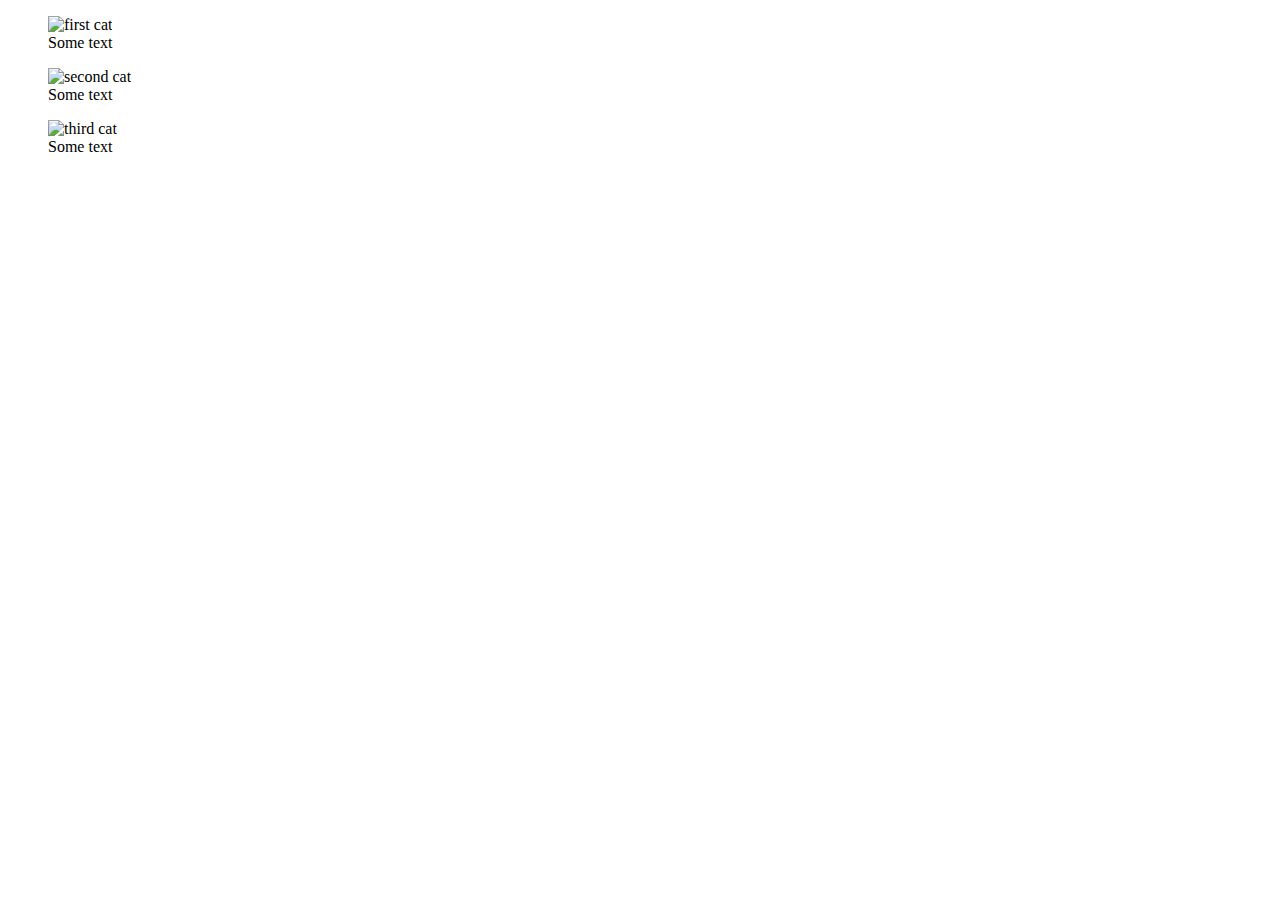
==== In Class/Cat/index.html @ dd9d5236 "class sync" ====
<!DOCTYPE html>
<html>
  <head>
    <link rel="stylesheet" href="/style.css" />
  </head>
  <body>
    <figure class="card">
      <img src="/cat1.jpg" alt="first cat" />
      <figcaption>Some text</figcaption>
    </figure>
    <figure id="middleCard" class="card">
        <img src="/cat2.jpg" alt="second cat" />
        <figcaption>Some text</figcaption>
    </figure>
    <figure class="card">
        <img src="/cat3.jpg" alt="third cat" />
        <figcaption>Some text</figcaption>
    </figure>
  </body>
</html>
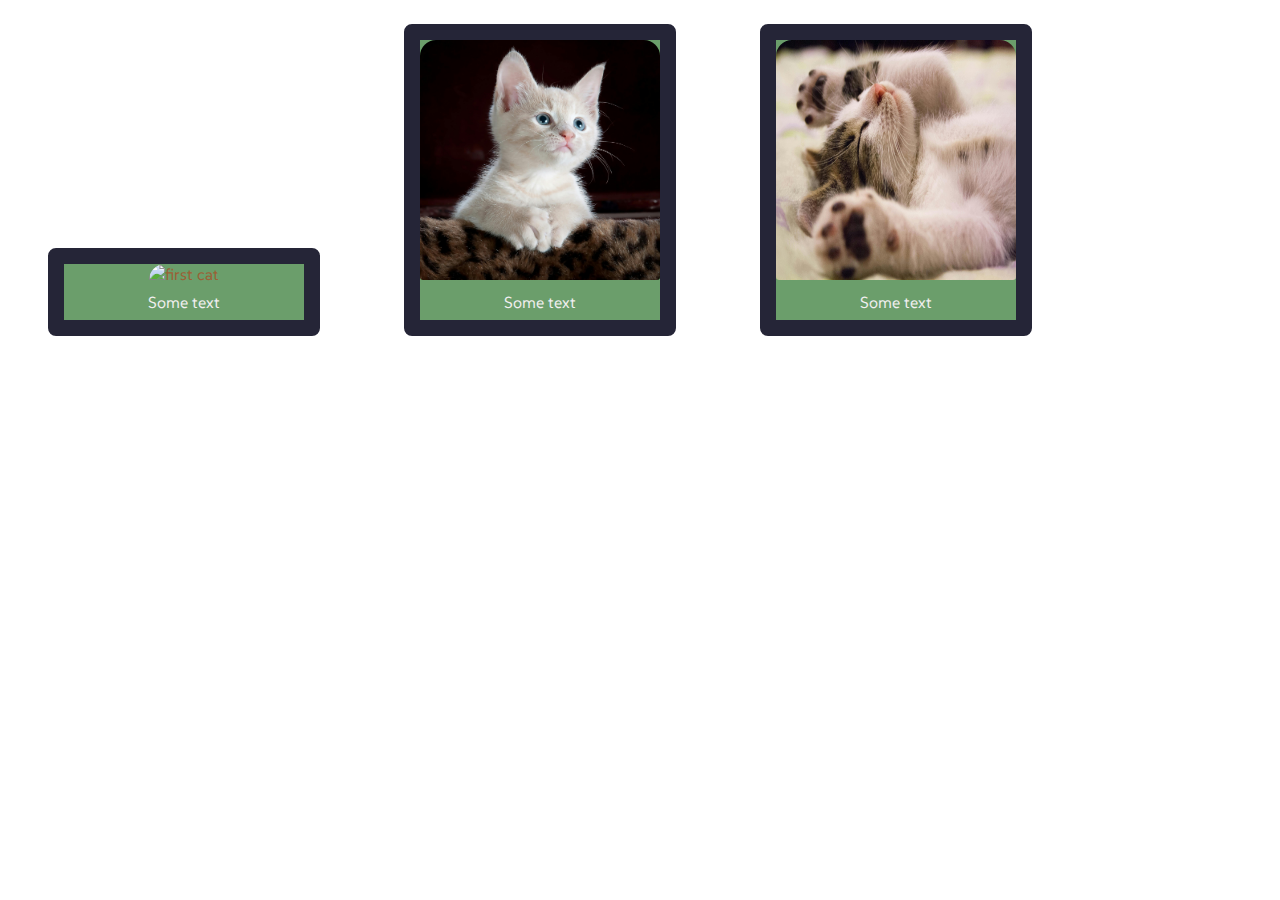
==== commit 67473d36: "class sync" ====
--- a/In Class/Cat/index.html
+++ b/In Class/Cat/index.html
@@ -1,19 +1,19 @@
 <!DOCTYPE html>
 <html>
   <head>
-    <link rel="stylesheet" href="/style.css" />
+    <link rel="stylesheet" href="./style.css" />
   </head>
   <body>
     <figure class="card">
-      <img src="/cat1.jpg" alt="first cat" />
+      <img src="./cat1.jpg" alt="first cat" />
       <figcaption>Some text</figcaption>
     </figure>
     <figure id="middleCard" class="card">
-        <img src="/cat2.jpg" alt="second cat" />
+        <img src="./cat2.jpg" alt="second cat" />
         <figcaption>Some text</figcaption>
     </figure>
     <figure class="card">
-        <img src="/cat3.jpg" alt="third cat" />
+        <img src="./cat3.jpg" alt="third cat" />
         <figcaption>Some text</figcaption>
     </figure>
   </body>
--- a/In Class/Cat/style.css
+++ b/In Class/Cat/style.css
@@ -0,0 +1,46 @@
+@import url("https://fonts.googleapis.com/css2?family=SUSE:wght@100..800&display=swap");
+
+:root {
+  --fg-color: hsl(25, 48%, 41%);
+  --bg-color: hsl(186, 28%, 61%);
+  --card-bg-color: hsl(120, 21%, 52%);
+  --text-color: hsl(0, 6%, 94%);
+  font-family: "SUSE", sans-serif;
+}
+
+img {
+  border-radius: 0.2em;
+}
+.card {
+  display: inline-block;
+  color: var(--fg-color);
+  border-color: hsl(240, 20%, 18%);
+  border-width: 1em;
+  border-style: solid;
+  border-radius: 0.5em;
+  text-align: center;
+  background-color: var(--card-bg-color);
+  transition: 3s;
+  width: 15em;
+}
+
+.card:hover {
+  box-shadow: 0.5em 0.5em 2em hsl(180, 25%, 25%);
+  scale: 1.05;
+  transition: 2s;
+}
+
+.card img {
+  border-top-left-radius: 1rem;
+  border-top-right-radius: 1rem;
+  width: 100%;
+  height: 15em;
+
+}
+
+.card > figcaption {
+  padding: 0.5em;
+  color: var(--text-color);
+}
+
+
